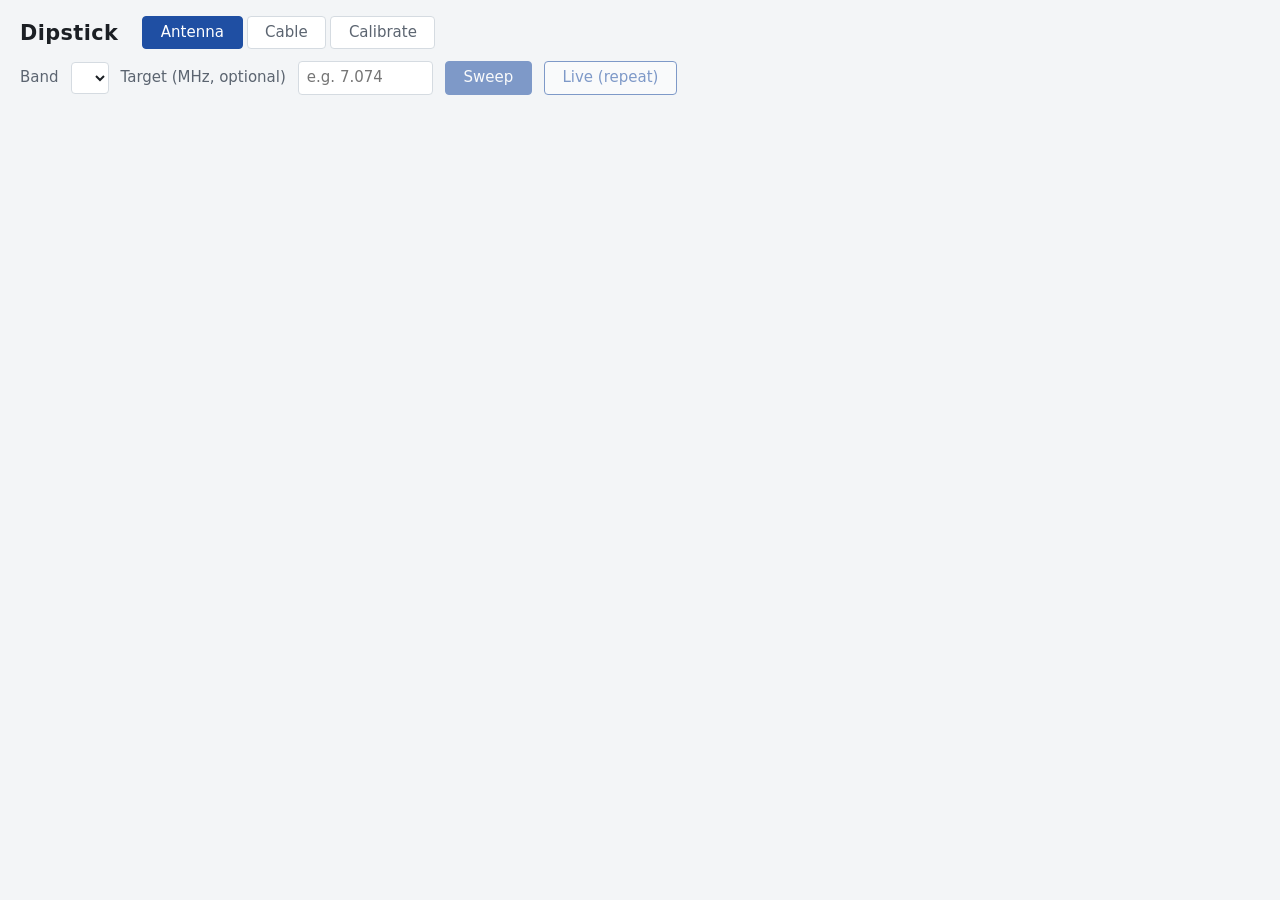
==== dipstick/src/dipstick/ui/index.html @ f18eef82 "dipstick: Check yourself questions about your own result (Phase 4) Under each Antenna or Cable resul" ====
<!doctype html>
<html lang="en">
<head>
  <meta charset="utf-8">
  <!-- Only this folder's own script and stylesheet; no inline code, nothing from the web. The page
       talks to Python through pywebview's bridge, not over the network. 'unsafe-eval' is there
       because pywebview runs everything through eval (its bridge functions are built with
       new Function, and evaluate_js wraps code in eval): without it the window can't reach
       Python at all (found in the real window, 2026-11-15). Inline and remote scripts stay blocked. -->
  <meta http-equiv="Content-Security-Policy"
        content="default-src 'none'; script-src 'self' 'unsafe-eval'; style-src 'self'; img-src 'self'; base-uri 'none'; form-action 'none'">
  <meta name="viewport" content="width=device-width, initial-scale=1">
  <title>Dipstick</title>
  <link rel="stylesheet" href="app.css">
</head>
<body>
  <header>
    <h1>Dipstick</h1>
    <!-- The ARIA tab pattern: the arrow keys move between tabs (app.js). -->
    <div role="tablist" aria-label="What to check">
      <button id="tab-antenna" type="button" role="tab" aria-selected="true" aria-controls="antenna-panel">Antenna</button>
      <button id="tab-cable" type="button" role="tab" aria-selected="false" aria-controls="cable-panel" tabindex="-1">Cable</button>
      <button id="tab-calibrate" type="button" role="tab" aria-selected="false" aria-controls="calibrate-panel" tabindex="-1">Calibrate</button>
    </div>
    <p id="connection" role="status" aria-label="NanoVNA"></p>
  </header>
  <section id="antenna-panel" role="tabpanel" aria-labelledby="tab-antenna">
    <form id="controls">
      <label for="band">Band</label> <select id="band"></select>
      <label for="target">Target (MHz, optional)</label> <input id="target" inputmode="decimal" placeholder="e.g. 7.074" autocomplete="off">
      <button id="sweep" type="submit" disabled>Sweep</button>  <!-- enabled once Python is reachable -->
      <button id="live" type="button" disabled>Live (repeat)</button>  <!-- sweeps again and again; becomes Stop -->
    </form>
  </section>
  <section id="cable-panel" role="tabpanel" aria-labelledby="tab-cable" hidden>
    <!-- The cable check sweeps 1-200 MHz, outside the ham bands: only with no antenna on the cable.
         The box is unticked after every check, so it's confirmed each time. -->
    <form id="cable-controls">
      <label class="confirm"><input id="no-antenna" type="checkbox" aria-describedby="cable-hint"> No antenna connected</label>
      <label for="vf">Velocity factor</label> <input id="vf" inputmode="decimal" placeholder="e.g. 0.66" autocomplete="off">
      <label for="length">Length</label> <input id="length" placeholder="e.g. 15.2 or 50ft" autocomplete="off">
      <label for="max-length">Longest cable</label> <input id="max-length" value="50 m" autocomplete="off">
      <button id="check-cable" type="submit" disabled>Check cable</button>  <!-- needs the box and Python -->
    </form>
    <p id="cable-hint" class="hint">Sweeps from 1 MHz up to 200 MHz (how high depends on Longest cable), outside the
      ham bands. Take the antenna off and leave the
      cable's far end open or shorted. Give the velocity factor to measure the length, or the length to measure the
      velocity factor.</p>
  </section>
  <section id="calibrate-panel" role="tabpanel" aria-labelledby="tab-calibrate" hidden>
    <!-- Open, short, load over one band (app.js says which standard to attach). Changes only the
         calibration in the NanoVNA's memory; nothing is saved. -->
    <form id="cal-controls">
      <label for="cal-band">Band to calibrate</label> <select id="cal-band"></select>
      <button id="cal-step" type="submit" disabled>Measure open</button>  <!-- needs a band and Python -->
    </form>
    <p id="cal-instruction" class="instruction"></p>
    <p id="cal-partway" class="hint" hidden></p>  <!-- during short and load: how to stop partway -->
    <p id="cal-hint" class="hint">Calibrating shows the NanoVNA what its own connector and cable look like, so it can
      take them out of every measurement. Use the calibration kit that came with it (open, short and 50-ohm load),
      screwed onto CH0, the port you measure antennas on, with any adapter or jumper you'll measure through. The new
      calibration covers this band only and isn't saved in the NanoVNA.</p>
  </section>
  <p id="status" role="status" aria-label="Sweep status" aria-live="polite"></p>
  <p id="error" role="alert"></p>
  <main>
    <div class="plots">
      <figure id="swr" aria-label="SWR across the band"></figure>
      <figure id="smith" aria-label="Smith chart"></figure>
    </div>
    <pre id="report"></pre>
    <!-- Questions about this result, from Python with the answer (Phase 4). Shown after a sweep, not
         during Live, where each pass would redraw them while you answered. -->
    <section id="quiz" aria-labelledby="quiz-title" hidden>
      <h2 id="quiz-title">Check yourself</h2>
      <div id="quiz-questions"></div>
    </section>
  </main>
  <script src="app.js"></script>
</body>
</html>
---- dipstick/src/dipstick/ui/app.css ----
/* An instrument panel: neutral ground, the trace in blue, 2:1 in green, the best match in red,
   the same as the saved plots. Follows the system's light or dark mode. */
:root {
  color-scheme: light dark;
  --ground: #f3f5f7;
  --panel: #ffffff;
  --ink: #1b1f24;
  --muted: #5b6470;
  --rule: #d5dbe1;
  --grid: #e6eaee;
  --trace: #1f4fa3;
  --good: #2e7d32;
  --best: #c62828;
}
@media (prefers-color-scheme: dark) {
  :root {
    --ground: #14171b;
    --panel: #1c2026;
    --ink: #e6e9ee;
    --muted: #a3acb8;
    --rule: #39414b;
    --grid: #2a3038;
    --trace: #7aa7ff;
    --good: #6cc070;
    --best: #ff7a70;
  }
}

* { box-sizing: border-box; }
body { margin: 0; padding: 1rem 1.25rem 2rem; background: var(--ground); color: var(--ink);
  font: 15px/1.45 -apple-system, "Segoe UI", system-ui, sans-serif; }
header { display: flex; flex-wrap: wrap; align-items: center; gap: 0.75rem 1.5rem; }
h1 { margin: 0; font-size: 1.3rem; letter-spacing: 0.02em; }
form { display: flex; flex-wrap: wrap; align-items: center; gap: 0.75rem; }
label { color: var(--muted); }
select, input, button { font: inherit; color: var(--ink); background: var(--panel); border: 1px solid var(--rule);
  border-radius: 4px; padding: 0.3rem 0.5rem; }
button { background: var(--trace); color: var(--panel); border-color: var(--trace); padding: 0.3rem 1.1rem; cursor: pointer; }
#target { width: 9em; }
button:disabled { opacity: 0.55; cursor: progress; }
:focus-visible { outline: 2px solid var(--trace); outline-offset: 2px; }
#live { background: var(--panel); color: var(--trace); }
[role="tablist"] { display: flex; gap: 0.25rem; }
[role="tab"] { background: var(--panel); color: var(--muted); border-color: var(--rule); }
[role="tab"][aria-selected="true"] { background: var(--trace); color: var(--panel); border-color: var(--trace); }
[role="tabpanel"] { margin-top: 0.75rem; }
.confirm { color: var(--ink); font-weight: 600; }
.hint { color: var(--muted); font-size: 0.9rem; margin: 0.5rem 0 0; max-width: 60em; }
.instruction { color: var(--ink); font-weight: 600; margin: 0.75rem 0 0; max-width: 60em; }
#vf, #max-length { width: 8em; }
#length { width: 10em; }
#connection { margin: 0; font-size: 0.9rem; color: var(--muted); }
#connection.connected::before, #connection.missing::before { content: "● "; }
#connection.connected::before { color: var(--good); }
#connection.missing { color: var(--best); }
#status { color: var(--muted); min-height: 1.4em; margin: 0.6rem 0 0; }
#error { color: var(--best); margin: 0.2rem 0 0; font-weight: 600; }
#error:empty { display: none; }

.plots { display: grid; grid-template-columns: minmax(0, 1.9fr) minmax(0, 1fr); gap: 1rem; margin-top: 0.75rem; }
@media (max-width: 760px) { .plots { grid-template-columns: minmax(0, 1fr); } }
figure { margin: 0; background: var(--panel); border: 1px solid var(--rule); border-radius: 6px; padding: 0.5rem; }
figure:empty { display: none; }
figure svg { display: block; width: 100%; height: auto; }
/* Alone (a cable has no SWR plot) it would fill the wide column and blow its labels up. */
#smith { max-width: 26rem; }
#report { background: var(--panel); border: 1px solid var(--rule); border-radius: 6px; padding: 0.9rem 1rem; margin: 1rem 0 0;
  font: 13px/1.5 ui-monospace, Menlo, Consolas, monospace; white-space: pre-wrap; overflow-wrap: anywhere; }
#report:empty { display: none; }
#report .explain { color: var(--muted); }
#quiz { background: var(--panel); border: 1px solid var(--rule); border-radius: 6px; padding: 0.9rem 1rem; margin: 1rem 0 0; }
#quiz h2 { margin: 0 0 0.5rem; font-size: 1.05rem; }
#quiz fieldset { border: 0; margin: 0; padding: 0.5rem 0 0.4rem; }
#quiz legend { font-weight: 600; padding: 0; max-width: 60em; }
#quiz label { display: inline-block; margin: 0.35rem 1.25rem 0 0; color: var(--ink); cursor: pointer; }
#quiz p { margin: 0.4rem 0 0; max-width: 60em; }
#quiz p:empty { display: none; }
#quiz .right { color: var(--good); }
#quiz .wrong { color: var(--best); }

/* The plots (dipstick's SVG with standalone=False: no colors of its own). */
svg text { font: 12px -apple-system, "Segoe UI", system-ui, sans-serif; fill: var(--ink); }
svg .plot-area { fill: var(--panel); stroke: var(--rule); }
svg .grid { stroke: var(--grid); }
svg .two-to-one, svg .swr-2 { stroke: var(--good); stroke-dasharray: 5 4; fill: none; }
svg .swr, svg .trace { fill: none; stroke: var(--trace); stroke-width: 2; }
svg .best { fill: var(--best); }
svg .edge, svg .r-50, svg .axis { fill: none; stroke: var(--muted); }
svg .note { fill: var(--good); }
svg .target { stroke: var(--muted); stroke-dasharray: 2 3; }
svg .target-label { fill: var(--muted); }
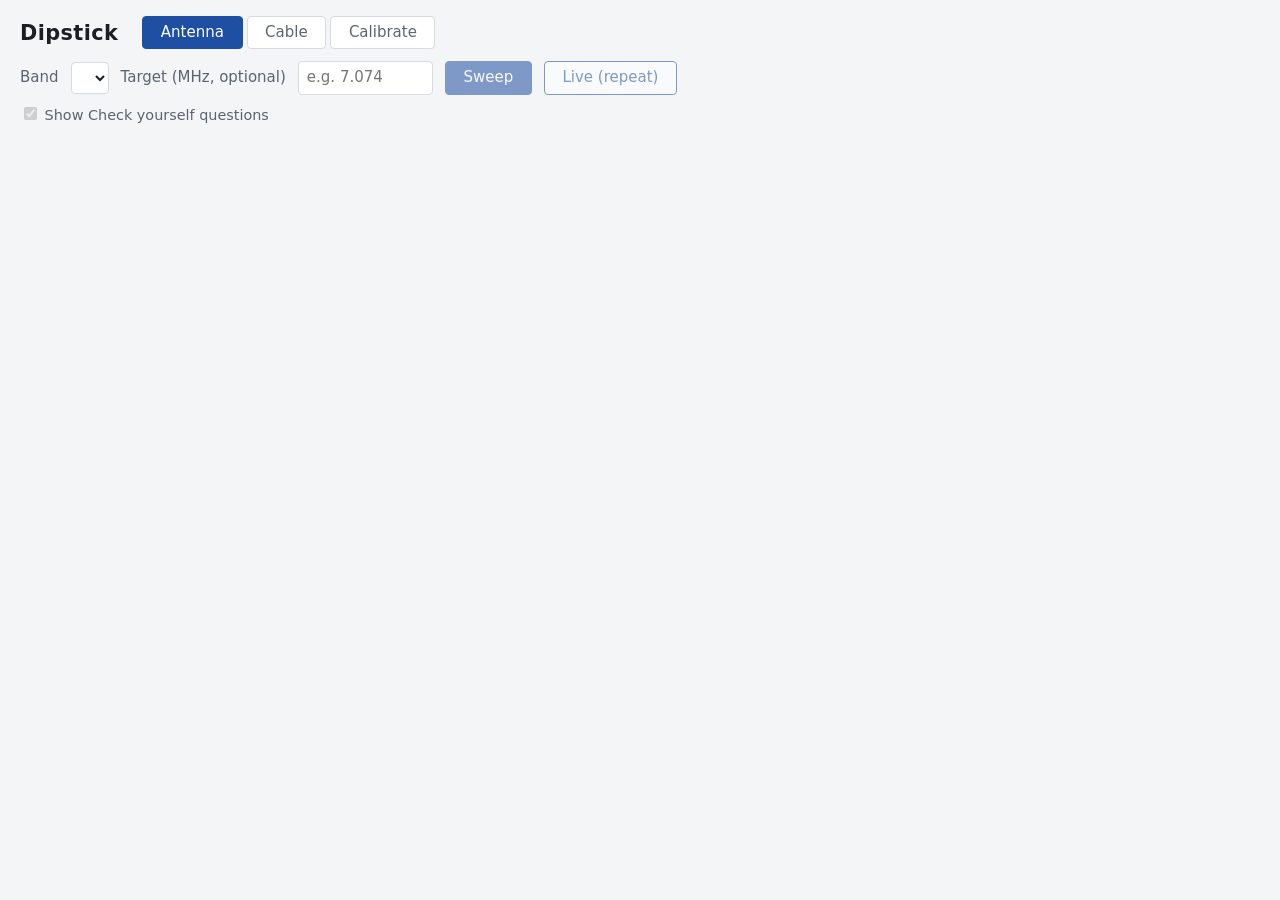
==== commit 0a22fe7f: "dipstick app: turn Check yourself off and on, remembered between launches A Show Check yourself ques" ====
--- a/dipstick/src/dipstick/ui/index.html
+++ b/dipstick/src/dipstick/ui/index.html
@@ -61,6 +61,8 @@
       screwed onto CH0, the port you measure antennas on, with any adapter or jumper you'll measure through. The new
       calibration covers this band only and isn't saved in the NanoVNA.</p>
   </section>
+  <!-- On the Antenna and Cable tabs (Calibrate asks nothing). Python remembers the choice. -->
+  <p id="quiz-option"><label><input id="quiz-on" type="checkbox" checked disabled> Show Check yourself questions</label></p>
   <p id="status" role="status" aria-label="Sweep status" aria-live="polite"></p>
   <p id="error" role="alert"></p>
   <main>
--- a/dipstick/src/dipstick/ui/app.css
+++ b/dipstick/src/dipstick/ui/app.css
@@ -53,6 +53,7 @@
 #connection.connected::before, #connection.missing::before { content: "● "; }
 #connection.connected::before { color: var(--good); }
 #connection.missing { color: var(--best); }
+#quiz-option { margin: 0.6rem 0 0; font-size: 0.9rem; }
 #status { color: var(--muted); min-height: 1.4em; margin: 0.6rem 0 0; }
 #error { color: var(--best); margin: 0.2rem 0 0; font-weight: 600; }
 #error:empty { display: none; }
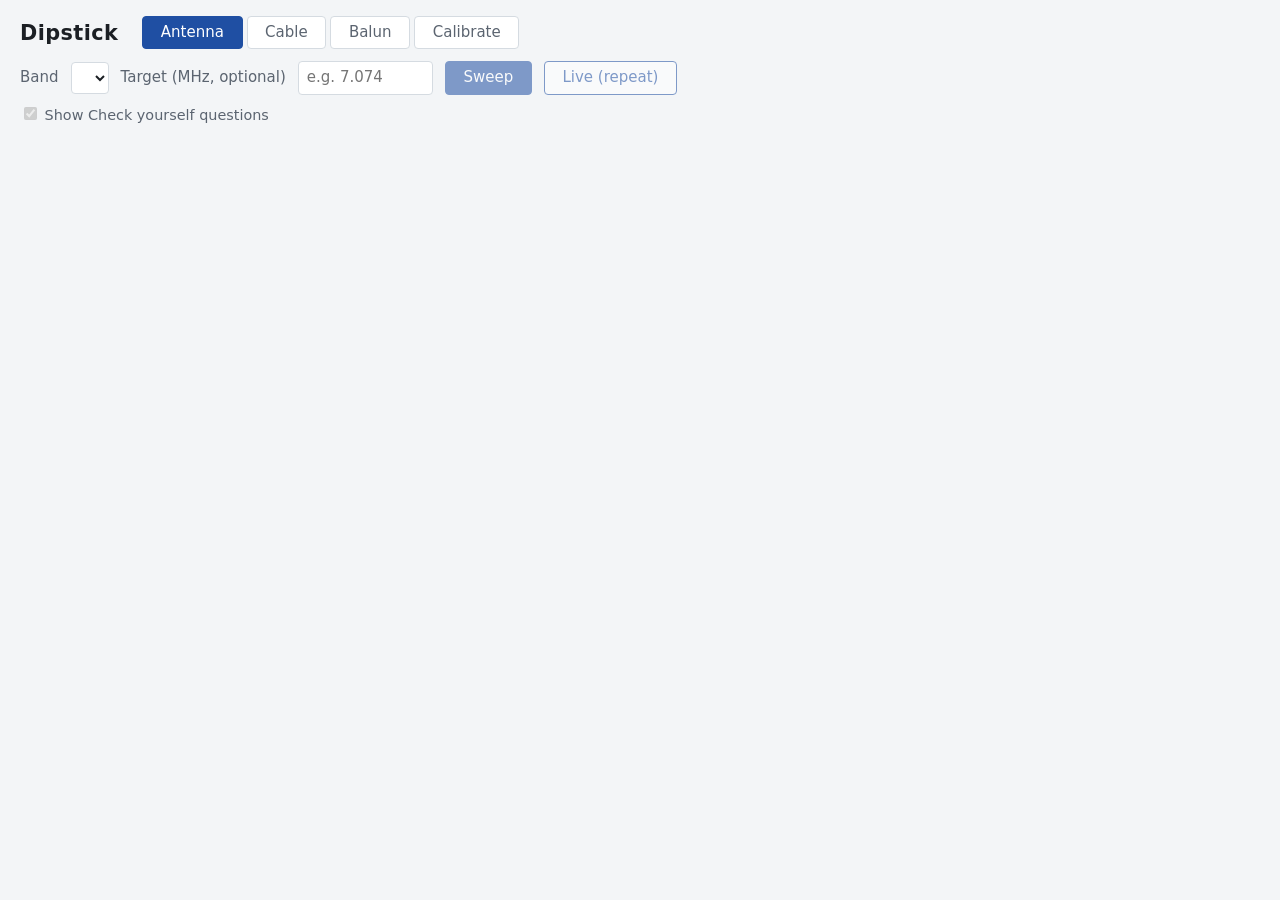
==== commit fbaa2527: "dipstick: transformer test for ununs and voltage baluns `dipstick balun --no-antenna --ratio 49:1 [-" ====
--- a/dipstick/src/dipstick/ui/index.html
+++ b/dipstick/src/dipstick/ui/index.html
@@ -20,9 +20,20 @@
     <div role="tablist" aria-label="What to check">
       <button id="tab-antenna" type="button" role="tab" aria-selected="true" aria-controls="antenna-panel">Antenna</button>
       <button id="tab-cable" type="button" role="tab" aria-selected="false" aria-controls="cable-panel" tabindex="-1">Cable</button>
+      <button id="tab-balun" type="button" role="tab" aria-selected="false" aria-controls="balun-panel" tabindex="-1">Balun</button>
       <button id="tab-calibrate" type="button" role="tab" aria-selected="false" aria-controls="calibrate-panel" tabindex="-1">Calibrate</button>
     </div>
     <p id="connection" role="status" aria-label="NanoVNA"></p>
+    <!-- Shown only when no NanoVNA is found but other USB serial ports are plugged in: some NanoVNAs
+         use a generic chip (such as the CH340) that Dipstick can't tell from a radio's cable. -->
+    <div id="port-picker" hidden>
+      <label for="port-choice">Is your NanoVNA one of these?</label> <select id="port-choice"></select>
+      <button id="port-use" type="button">Yes, use this one</button>
+      <p class="hint">Dipstick sends commands to the NanoVNA. Pick only your NanoVNA: sent to a radio's cable, they could
+        change the radio's settings. Dipstick remembers the choice and will treat any device with the same USB ID as a NanoVNA.</p>
+    </div>
+    <p id="port-remembered" hidden>Remembered USB ID: <span id="port-ids"></span>
+      <button id="port-forget" type="button">Forget</button></p>
   </header>
   <section id="antenna-panel" role="tabpanel" aria-labelledby="tab-antenna">
     <form id="controls">
@@ -47,11 +58,28 @@
       cable's far end open or shorted. Give the velocity factor to measure the length, or the length to measure the
       velocity factor.</p>
   </section>
+  <section id="balun-panel" role="tabpanel" aria-labelledby="tab-balun" hidden>
+    <!-- The transformer test sweeps 1.8-54 MHz, outside the ham bands: only with the antenna wire off.
+         The box is unticked after every test, so it's confirmed each time. -->
+    <form id="balun-controls">
+      <label class="confirm"><input id="balun-no-antenna" type="checkbox" aria-describedby="balun-hint"> No antenna connected</label>
+      <label for="ratio">Ratio</label>
+      <select id="ratio"><option>1:1</option><option>4:1</option><option>9:1</option><option>49:1</option></select>
+      <label for="resistor">Resistor</label> <input id="resistor" placeholder="50 (default)" autocomplete="off">
+      <button id="check-balun" type="submit" disabled>Test transformer</button>  <!-- needs the box and Python -->
+    </form>
+    <p id="balun-hint" class="hint">Tests an unun or voltage balun on its own. Take the antenna wire off, put a resistor
+      of 50 times the ratio across its output with short leads (2450 ohms for a 49:1, 50 ohms for a 1:1), and connect
+      its input to CH0. Leave Resistor empty if yours is exactly that, or type what you used. Sweeps 1.8 to 54 MHz,
+      outside the ham bands. Never connect a radio to the NanoVNA: its ports take milliwatts.</p>
+  </section>
   <section id="calibrate-panel" role="tabpanel" aria-labelledby="tab-calibrate" hidden>
     <!-- Open, short, load over one band (app.js says which standard to attach). Changes only the
          calibration in the NanoVNA's memory; nothing is saved. -->
     <form id="cal-controls">
       <label for="cal-band">Band to calibrate</label> <select id="cal-band"></select>
+      <!-- HF wide only: the NanoVNA keeps sweeping 1.8-54 MHz after calibrating. -->
+      <label id="cal-wide" class="confirm" hidden><input id="cal-no-antenna" type="checkbox"> No antenna connected</label>
       <button id="cal-step" type="submit" disabled>Measure open</button>  <!-- needs a band and Python -->
     </form>
     <p id="cal-instruction" class="instruction"></p>
@@ -59,9 +87,9 @@
     <p id="cal-hint" class="hint">Calibrating shows the NanoVNA what its own connector and cable look like, so it can
       take them out of every measurement. Use the calibration kit that came with it (open, short and 50-ohm load),
       screwed onto CH0, the port you measure antennas on, with any adapter or jumper you'll measure through. The new
-      calibration covers this band only and isn't saved in the NanoVNA.</p>
+      calibration covers only the band (or HF wide range) you choose, and isn't saved in the NanoVNA.</p>
   </section>
-  <!-- On the Antenna and Cable tabs (Calibrate asks nothing). Python remembers the choice. -->
+  <!-- On the Antenna and Cable tabs (Balun and Calibrate ask nothing). Python remembers the choice. -->
   <p id="quiz-option"><label><input id="quiz-on" type="checkbox" checked disabled> Show Check yourself questions</label></p>
   <p id="status" role="status" aria-label="Sweep status" aria-live="polite"></p>
   <p id="error" role="alert"></p>
--- a/dipstick/src/dipstick/ui/app.css
+++ b/dipstick/src/dipstick/ui/app.css
@@ -90,3 +90,4 @@
 svg .note { fill: var(--good); }
 svg .target { stroke: var(--muted); stroke-dasharray: 2 3; }
 svg .target-label { fill: var(--muted); }
+svg .ham-band { fill: var(--good); fill-opacity: 0.12; }
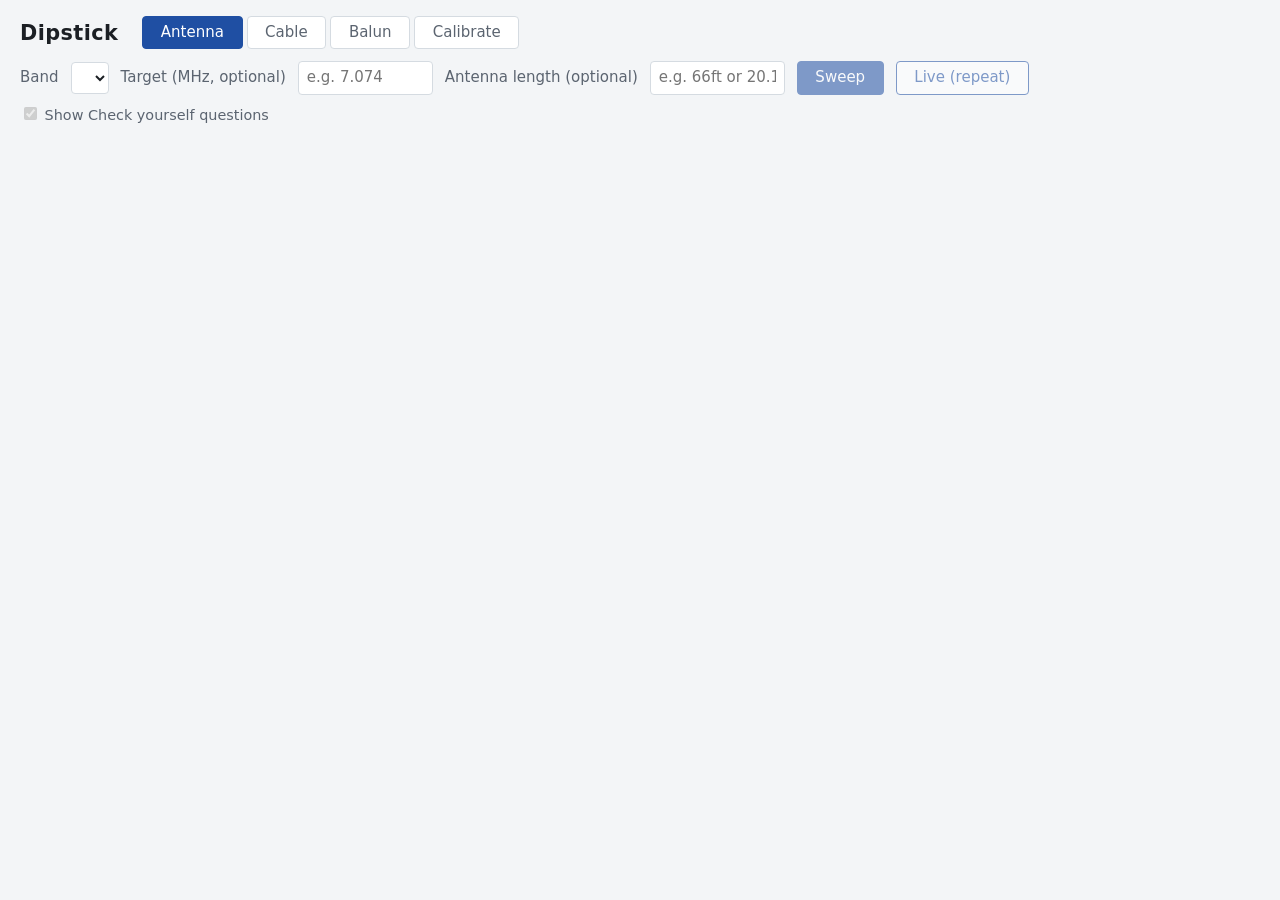
==== commit 70fd6046: "dipstick: short Tune report with tuner words, More detail folded, trim in inches - Band report split" ====
--- a/dipstick/src/dipstick/ui/index.html
+++ b/dipstick/src/dipstick/ui/index.html
@@ -39,6 +39,8 @@
     <form id="controls">
       <label for="band">Band</label> <select id="band"></select>
       <label for="target">Target (MHz, optional)</label> <input id="target" inputmode="decimal" placeholder="e.g. 7.074" autocomplete="off">
+      <!-- For the trim in inches; left empty, Python estimates it for a half-wave wire. -->
+      <label for="antenna-length">Antenna length (optional)</label> <input id="antenna-length" placeholder="e.g. 66ft or 20.1 m" autocomplete="off">
       <button id="sweep" type="submit" disabled>Sweep</button>  <!-- enabled once Python is reachable -->
       <button id="live" type="button" disabled>Live (repeat)</button>  <!-- sweeps again and again; becomes Stop -->
     </form>
@@ -59,19 +61,42 @@
       velocity factor.</p>
   </section>
   <section id="balun-panel" role="tabpanel" aria-labelledby="tab-balun" hidden>
-    <!-- The transformer test sweeps 1.8-54 MHz, outside the ham bands: only with the antenna wire off.
+    <!-- Both tests sweep 1.8-54 MHz, outside the ham bands: only with the antenna wire off.
          The box is unticked after every test, so it's confirmed each time. -->
     <form id="balun-controls">
-      <label class="confirm"><input id="balun-no-antenna" type="checkbox" aria-describedby="balun-hint"> No antenna connected</label>
-      <label for="ratio">Ratio</label>
-      <select id="ratio"><option>1:1</option><option>4:1</option><option>9:1</option><option>49:1</option></select>
-      <label for="resistor">Resistor</label> <input id="resistor" placeholder="50 (default)" autocomplete="off">
+      <label for="balun-test">What to test</label>
+      <select id="balun-test"><option>Transformer</option><option>Choke</option><option>Through loss</option></select>
+      <label class="confirm"><input id="balun-no-antenna" type="checkbox" aria-describedby="balun-hint choke-hint loss-hint"> No antenna connected</label>
+      <span id="transformer-fields">  <!-- the choke test needs neither -->
+        <label for="ratio">Ratio</label>
+        <select id="ratio"><option>1:1</option><option>4:1</option><option>9:1</option><option>49:1</option></select>
+        <label for="resistor">Resistor</label> <input id="resistor" placeholder="50 (default)" autocomplete="off">
+      </span>
+      <span id="loss-fields" hidden>
+        <label for="loss-connection">Connected</label>
+        <select id="loss-connection"><option value="direct">One item, direct</option>
+          <option value="back-to-back">Two transformers back to back</option></select>
+      </span>
       <button id="check-balun" type="submit" disabled>Test transformer</button>  <!-- needs the box and Python -->
     </form>
     <p id="balun-hint" class="hint">Tests an unun or voltage balun on its own. Take the antenna wire off, put a resistor
       of 50 times the ratio across its output with short leads (2450 ohms for a 49:1, 50 ohms for a 1:1), and connect
       its input to CH0. Leave Resistor empty if yours is exactly that, or type what you used. Sweeps 1.8 to 54 MHz,
       outside the ham bands. Never connect a radio to the NanoVNA: its ports take milliwatts.</p>
+    <!-- The common-mode wiring for a series-through (S21) choke measurement (K6JCA, 2020-07). -->
+    <p id="choke-hint" class="hint" hidden>Tests how well a current balun (a choke) blocks current on the outside of
+      the coax. Calibrate first on the Calibrate tab: HF wide, with Both ports ticked. Take the balun off the antenna
+      and the coax. Join its two input terminals (an SO-239's centre pin and shell) and wire them to CH0's centre pin;
+      join its two output terminals and wire them to CH1's centre pin; then connect the outer shells of CH0 and CH1
+      with a short wire. Keep every wire short. Sweeps 1.8 to 54 MHz, outside the ham bands. Never connect a radio
+      to the NanoVNA: its ports take milliwatts.</p>
+    <p id="loss-hint" class="hint" hidden>Measures how much signal is lost passing through. Calibrate first on the
+      Calibrate tab: HF wide, with Both ports ticked. One item, direct: for a 1:1 balun, a cable or a filter. Its
+      input goes to CH0 and its output to CH1 (a balun's two output terminals to CH1's centre pin and shell, with
+      short leads). Two transformers back to back: for a pair of identical transformers, such as two 49:1s. Join
+      their high-impedance sides terminal to terminal with short wires, then one's coax side to CH0 and the other's
+      to CH1. Sweeps 1.8 to 54 MHz, outside the ham bands. Never connect a radio to the NanoVNA: its ports take
+      milliwatts.</p>
   </section>
   <section id="calibrate-panel" role="tabpanel" aria-labelledby="tab-calibrate" hidden>
     <!-- Open, short, load over one band (app.js says which standard to attach). Changes only the
@@ -80,6 +105,8 @@
       <label for="cal-band">Band to calibrate</label> <select id="cal-band"></select>
       <!-- HF wide only: the NanoVNA keeps sweeping 1.8-54 MHz after calibrating. -->
       <label id="cal-wide" class="confirm" hidden><input id="cal-no-antenna" type="checkbox"> No antenna connected</label>
+      <!-- Adds isolation and thru, for tests that measure what reaches CH1 (S21). -->
+      <label><input id="cal-both" type="checkbox"> Both ports</label>
       <button id="cal-step" type="submit" disabled>Measure open</button>  <!-- needs a band and Python -->
     </form>
     <p id="cal-instruction" class="instruction"></p>
@@ -87,7 +114,8 @@
     <p id="cal-hint" class="hint">Calibrating shows the NanoVNA what its own connector and cable look like, so it can
       take them out of every measurement. Use the calibration kit that came with it (open, short and 50-ohm load),
       screwed onto CH0, the port you measure antennas on, with any adapter or jumper you'll measure through. The new
-      calibration covers only the band (or HF wide range) you choose, and isn't saved in the NanoVNA.</p>
+      calibration covers only the band (or HF wide range) you choose, and isn't saved in the NanoVNA. Tick Both
+      ports to add two steps for CH1, the port that measures what gets through something.</p>
   </section>
   <!-- On the Antenna and Cable tabs (Balun and Calibrate ask nothing). Python remembers the choice. -->
   <p id="quiz-option"><label><input id="quiz-on" type="checkbox" checked disabled> Show Check yourself questions</label></p>
@@ -99,6 +127,11 @@
       <figure id="smith" aria-label="Smith chart"></figure>
     </div>
     <pre id="report"></pre>
+    <!-- A band report's background (Python's More detail): closed unless you left it open last time. -->
+    <details id="detail" hidden>
+      <summary>More detail: what was measured, what the numbers mean, impedance</summary>
+      <pre id="detail-text"></pre>
+    </details>
     <!-- Questions about this result, from Python with the answer (Phase 4). Shown after a sweep, not
          during Live, where each pass would redraw them while you answered. -->
     <section id="quiz" aria-labelledby="quiz-title" hidden>
--- a/dipstick/src/dipstick/ui/app.css
+++ b/dipstick/src/dipstick/ui/app.css
@@ -1,4 +1,4 @@
-/* An instrument panel: neutral ground, the trace in blue, 2:1 in green, the best match in red,
+/* An instrument panel: neutral ground, the trace in blue, 2:1 in green, 3:1 in amber, the best match in red,
    the same as the saved plots. Follows the system's light or dark mode. */
 :root {
   color-scheme: light dark;
@@ -10,6 +10,7 @@
   --grid: #e6eaee;
   --trace: #1f4fa3;
   --good: #2e7d32;
+  --tuner: #b26a00;
   --best: #c62828;
 }
 @media (prefers-color-scheme: dark) {
@@ -22,6 +23,7 @@
     --grid: #2a3038;
     --trace: #7aa7ff;
     --good: #6cc070;
+    --tuner: #e0a040;
     --best: #ff7a70;
   }
 }
@@ -32,11 +34,12 @@
 header { display: flex; flex-wrap: wrap; align-items: center; gap: 0.75rem 1.5rem; }
 h1 { margin: 0; font-size: 1.3rem; letter-spacing: 0.02em; }
 form { display: flex; flex-wrap: wrap; align-items: center; gap: 0.75rem; }
+#transformer-fields:not([hidden]), #loss-fields:not([hidden]) { display: contents; }  /* its fields space out like the rest of the form */
 label { color: var(--muted); }
 select, input, button { font: inherit; color: var(--ink); background: var(--panel); border: 1px solid var(--rule);
   border-radius: 4px; padding: 0.3rem 0.5rem; }
 button { background: var(--trace); color: var(--panel); border-color: var(--trace); padding: 0.3rem 1.1rem; cursor: pointer; }
-#target { width: 9em; }
+#target, #antenna-length { width: 9em; }
 button:disabled { opacity: 0.55; cursor: progress; }
 :focus-visible { outline: 2px solid var(--trace); outline-offset: 2px; }
 #live { background: var(--panel); color: var(--trace); }
@@ -65,10 +68,12 @@
 figure svg { display: block; width: 100%; height: auto; }
 /* Alone (a cable has no SWR plot) it would fill the wide column and blow its labels up. */
 #smith { max-width: 26rem; }
-#report { background: var(--panel); border: 1px solid var(--rule); border-radius: 6px; padding: 0.9rem 1rem; margin: 1rem 0 0;
-  font: 13px/1.5 ui-monospace, Menlo, Consolas, monospace; white-space: pre-wrap; overflow-wrap: anywhere; }
+#report, #detail { background: var(--panel); border: 1px solid var(--rule); border-radius: 6px; padding: 0.9rem 1rem; margin: 1rem 0 0; }
+#report, #detail-text { font: 13px/1.5 ui-monospace, Menlo, Consolas, monospace; white-space: pre-wrap; overflow-wrap: anywhere; }
 #report:empty { display: none; }
-#report .explain { color: var(--muted); }
+#report .explain, #detail-text .explain { color: var(--muted); }
+#detail summary { cursor: pointer; color: var(--muted); }
+#detail-text { margin: 0.6rem 0 0; }
 #quiz { background: var(--panel); border: 1px solid var(--rule); border-radius: 6px; padding: 0.9rem 1rem; margin: 1rem 0 0; }
 #quiz h2 { margin: 0 0 0.5rem; font-size: 1.05rem; }
 #quiz fieldset { border: 0; margin: 0; padding: 0.5rem 0 0.4rem; }
@@ -91,3 +96,7 @@
 svg .target { stroke: var(--muted); stroke-dasharray: 2 3; }
 svg .target-label { fill: var(--muted); }
 svg .ham-band { fill: var(--good); fill-opacity: 0.12; }
+svg .under-2 { fill: var(--good); fill-opacity: 0.14; }
+svg .under-3 { fill: var(--tuner); fill-opacity: 0.12; }
+svg .three-to-one { stroke: var(--tuner); stroke-dasharray: 5 4; fill: none; }
+svg .note-3 { fill: var(--tuner); }
